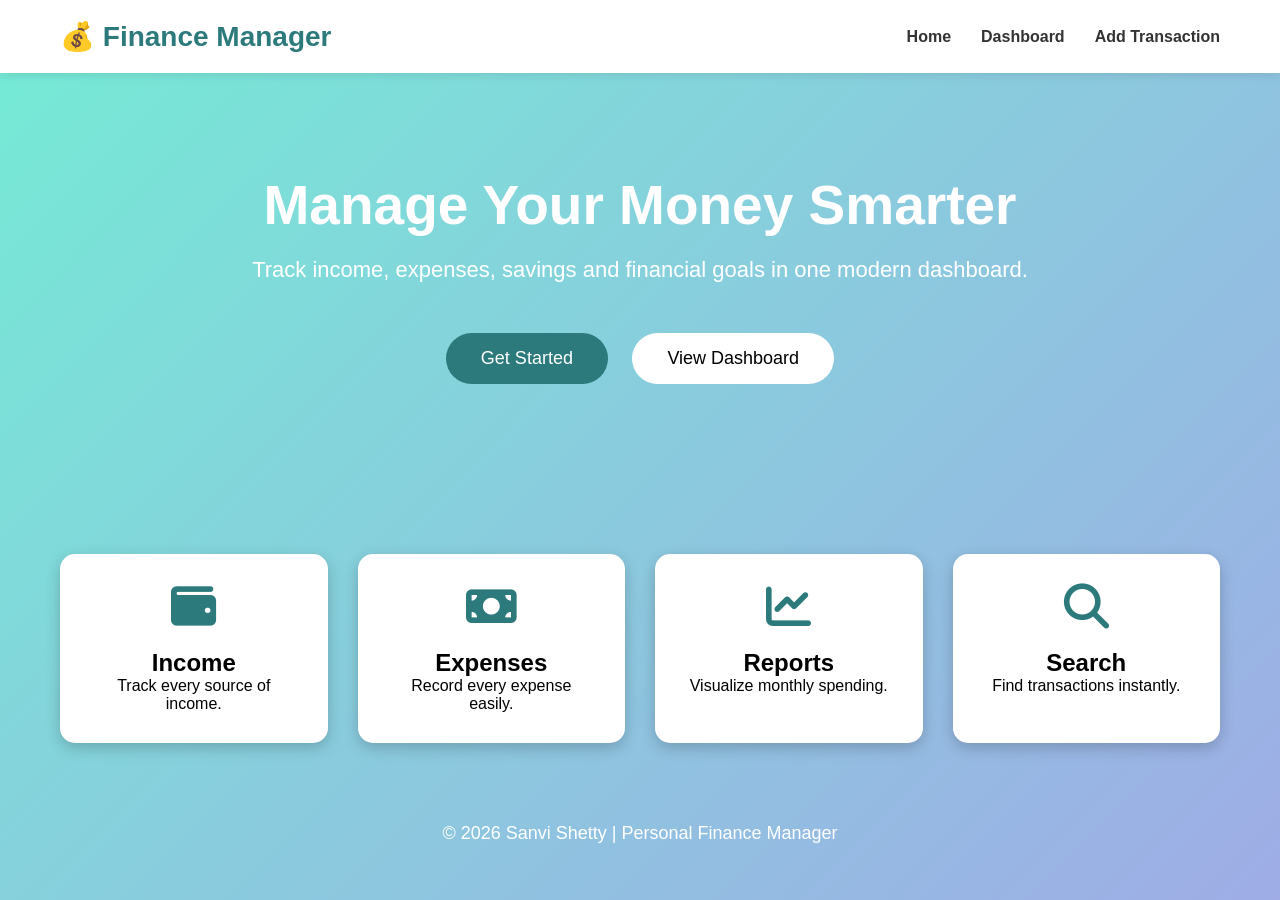
==== index.html @ b3291797 "Add search and filter functionality" ====
<!DOCTYPE html>
<html lang="en">
<head>
    <meta charset="UTF-8">
    <meta name="viewport" content="width=device-width, initial-scale=1.0">
    <title>Personal Finance Manager</title>

    <link rel="stylesheet" href="css/style.css">

    <link rel="stylesheet"
    href="https://cdnjs.cloudflare.com/ajax/libs/font-awesome/6.5.2/css/all.min.css">
</head>

<body>

<nav>
    <div class="logo">
        💰 Finance Manager
    </div>
<ul>
    <li><a href="index.html">Home</a></li>
    <li><a href="dashboard.html">Dashboard</a></li>
    <li><a href="add-transaction.html">Add Transaction</a></li>
</ul>
</nav>

<section class="hero">

    <h1>Manage Your Money Smarter</h1>

    <p>
        Track income, expenses, savings and financial goals
        in one modern dashboard.
    </p>

    <div class="buttons">

        <button class="primary">
            Get Started
        </button>

        <button class="secondary">
            View Dashboard
        </button>

    </div>

</section>

<section class="features">

<div class="card">
<i class="fa-solid fa-wallet"></i>
<h2>Income</h2>
<p>Track every source of income.</p>
</div>

<div class="card">
<i class="fa-solid fa-money-bill"></i>
<h2>Expenses</h2>
<p>Record every expense easily.</p>
</div>

<div class="card">
<i class="fa-solid fa-chart-line"></i>
<h2>Reports</h2>
<p>Visualize monthly spending.</p>
</div>

<div class="card">
<i class="fa-solid fa-magnifying-glass"></i>
<h2>Search</h2>
<p>Find transactions instantly.</p>
</div>

</section>

<footer>

<p>© 2026 Sanvi Shetty | Personal Finance Manager</p>

</footer>

<script src="js/script.js"></script>

</body>
</html>
---- css/style.css ----
*{
margin:0;
padding:0;
box-sizing:border-box;
font-family:Arial,sans-serif;
}

body{
background:linear-gradient(135deg,#74ebd5,#9face6);
min-height:100vh;
}

nav{
display:flex;
justify-content:space-between;
align-items:center;
padding:20px 60px;
background:white;
box-shadow:0 2px 10px rgba(0,0,0,.1);
}

nav ul{
display:flex;
list-style:none;
gap:30px;
}

nav a{
text-decoration:none;
color:#333;
font-weight:bold;
}

.logo{
font-size:28px;
font-weight:bold;
color:#2c7a7b;
}

.hero{
text-align:center;
padding:100px 20px;
}

.hero h1{
font-size:55px;
color:white;
margin-bottom:20px;
}

.hero p{
font-size:22px;
color:white;
margin-bottom:40px;
}

button{
padding:15px 35px;
border:none;
border-radius:30px;
cursor:pointer;
font-size:18px;
margin:10px;
}

.primary{
background:#2c7a7b;
color:white;
}

.secondary{
background:white;
}

button:hover{
transform:scale(1.05);
transition:.3s;
}

.features{
display:grid;
grid-template-columns:repeat(auto-fit,minmax(220px,1fr));
gap:30px;
padding:60px;
}

.card{
background:white;
padding:30px;
border-radius:15px;
text-align:center;
box-shadow:0 5px 15px rgba(0,0,0,.2);
transition:.3s;
}

.card:hover{
transform:translateY(-10px);
}

.card i{
font-size:45px;
color:#2c7a7b;
margin-bottom:20px;
}

footer{
text-align:center;
padding:20px;
color:white;
font-size:18px;
}
.actions{
    width:90%;
    margin:40px auto;
    background:white;
    padding:25px;
    border-radius:15px;
    box-shadow:0 5px 15px rgba(0,0,0,.1);
    text-align:center;
}

.actions h2{
    margin-bottom:20px;
}

.actions button{
    background:#2c7a7b;
    color:white;
    border:none;
    padding:15px 30px;
    margin:10px;
    border-radius:10px;
    font-size:16px;
    transition:.3s;
}

.actions button:hover{
    transform:translateY(-5px);
    box-shadow:0 10px 20px rgba(0,0,0,.2);
}

.dashboard-header{
    text-align:center;
    padding:50px 20px;
    color:white;
}

.dashboard-header h1{
    font-size:42px;
    margin-bottom:10px;
}

.dashboard-header p{
    font-size:20px;
}
.cards{
    width:90%;
    margin:30px auto;
    display:grid;
    grid-template-columns:repeat(auto-fit,minmax(220px,1fr));
    gap:25px;
}
.transactions{
    width:90%;
    margin:40px auto;
    background:white;
    padding:25px;
    border-radius:15px;
    box-shadow:0 5px 15px rgba(0,0,0,.1);
}

.transactions h2{
    margin-bottom:20px;
}

.transactions table{
    width:100%;
    border-collapse:collapse;
}

.transactions th,
.transactions td{
    padding:15px;
    text-align:left;
    border-bottom:1px solid #ddd;
}

.transactions th{
    background:#2c7a7b;
    color:white;
}

.transactions tr:hover{
    background:#f5f5f5;
}

/* Add Transaction Page */

.form-container{
    width:90%;
    max-width:650px;
    margin:50px auto;
    background:white;
    padding:35px;
    border-radius:15px;
    box-shadow:0 5px 15px rgba(0,0,0,.15);
}

.form-container h1{
    text-align:center;
    color:#2c7a7b;
    margin-bottom:10px;
}

.form-container p{
    text-align:center;
    margin-bottom:30px;
    color:#555;
}

form{
    display:flex;
    flex-direction:column;
}

label{
    margin-top:15px;
    margin-bottom:8px;
    font-weight:bold;
}

input,
select,
textarea{
    padding:12px;
    border:1px solid #ccc;
    border-radius:8px;
    font-size:16px;
}

textarea{
    resize:none;
    height:100px;
}

.form-buttons{
    display:flex;
    justify-content:center;
    gap:20px;
    margin-top:30px;
}
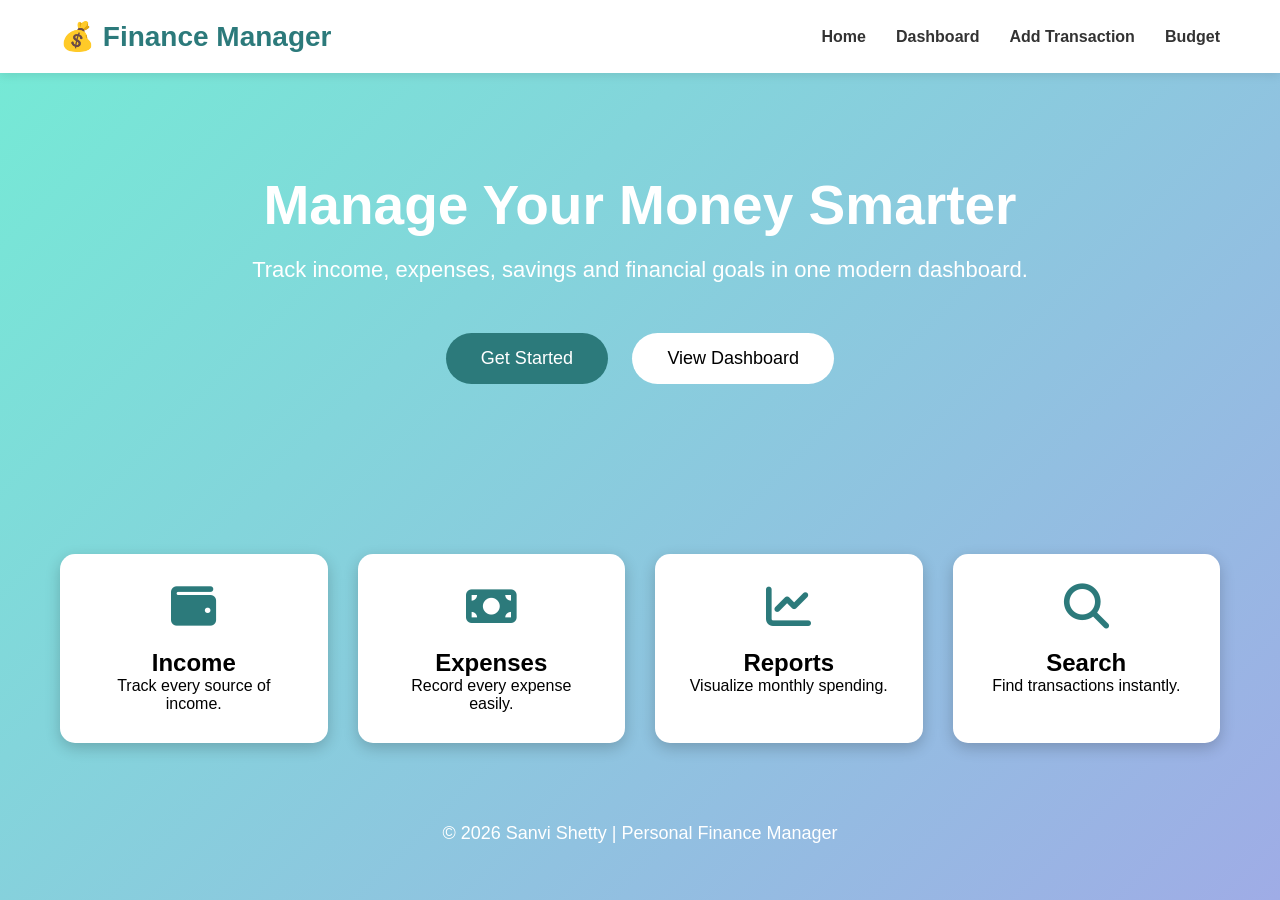
==== commit 2a88c1d8: "Add monthly budget feature" ====
--- a/index.html
+++ b/index.html
@@ -21,6 +21,7 @@
     <li><a href="index.html">Home</a></li>
     <li><a href="dashboard.html">Dashboard</a></li>
     <li><a href="add-transaction.html">Add Transaction</a></li>
+    <li><a href="budget.html">Budget</a></li>
 </ul>
 </nav>
 
@@ -84,4 +85,4 @@
 <script src="js/script.js"></script>
 
 </body>
-</html>+</html>
--- a/css/style.css
+++ b/css/style.css
@@ -248,4 +248,106 @@
     justify-content:center;
     gap:20px;
     margin-top:30px;
+}
+#searchInput{
+    width:300px;
+    padding:10px;
+    font-size:16px;
+    border:1px solid #ccc;
+    border-radius:8px;
+    margin-bottom:20px;
+}
+#filterType{
+    padding:10px;
+    font-size:16px;
+    border-radius:8px;
+    margin-left:10px;
+}
+/* ===========================
+   Responsive Design
+=========================== */
+
+@media (max-width: 768px) {
+
+    nav{
+        flex-direction: column;
+        padding:20px;
+    }
+
+    nav ul{
+        flex-direction: column;
+        gap:15px;
+        margin-top:15px;
+        text-align:center;
+    }
+
+    .hero h1{
+        font-size:36px;
+    }
+
+    .hero p{
+        font-size:18px;
+    }
+
+    .features{
+        grid-template-columns:1fr;
+        padding:20px;
+    }
+
+   .cards{
+    grid-template-columns:1fr;
+    gap:20px;
+}
+
+.card{
+    padding:30px 20px;
+    min-height:180px;
+}
+
+.card h3{
+    margin-top:15px;
+    margin-bottom:10px;
+}
+
+.card h2{
+    font-size:30px;
+}
+
+    table{
+        width:100%;
+        display:block;
+        overflow-x:auto;
+    }
+
+    #searchInput{
+        width:100%;
+        margin-bottom:10px;
+    }
+
+    #filterType{
+        width:100%;
+        margin-left:0;
+    }
+
+    .form-container{
+        width:95%;
+        padding:20px;
+    }
+
+   .actions button{
+    width:100%;
+    margin-top:15px;
+}
+.chart-container {
+    width: 90%;
+    margin: 30px auto;
+    background: #fff;
+    padding: 20px;
+    border-radius: 12px;
+    box-shadow: 0 4px 10px rgba(0,0,0,0.15);
+}
+
+.chart-container canvas {
+    max-width: 100%;
+    height: 350px;
 }
